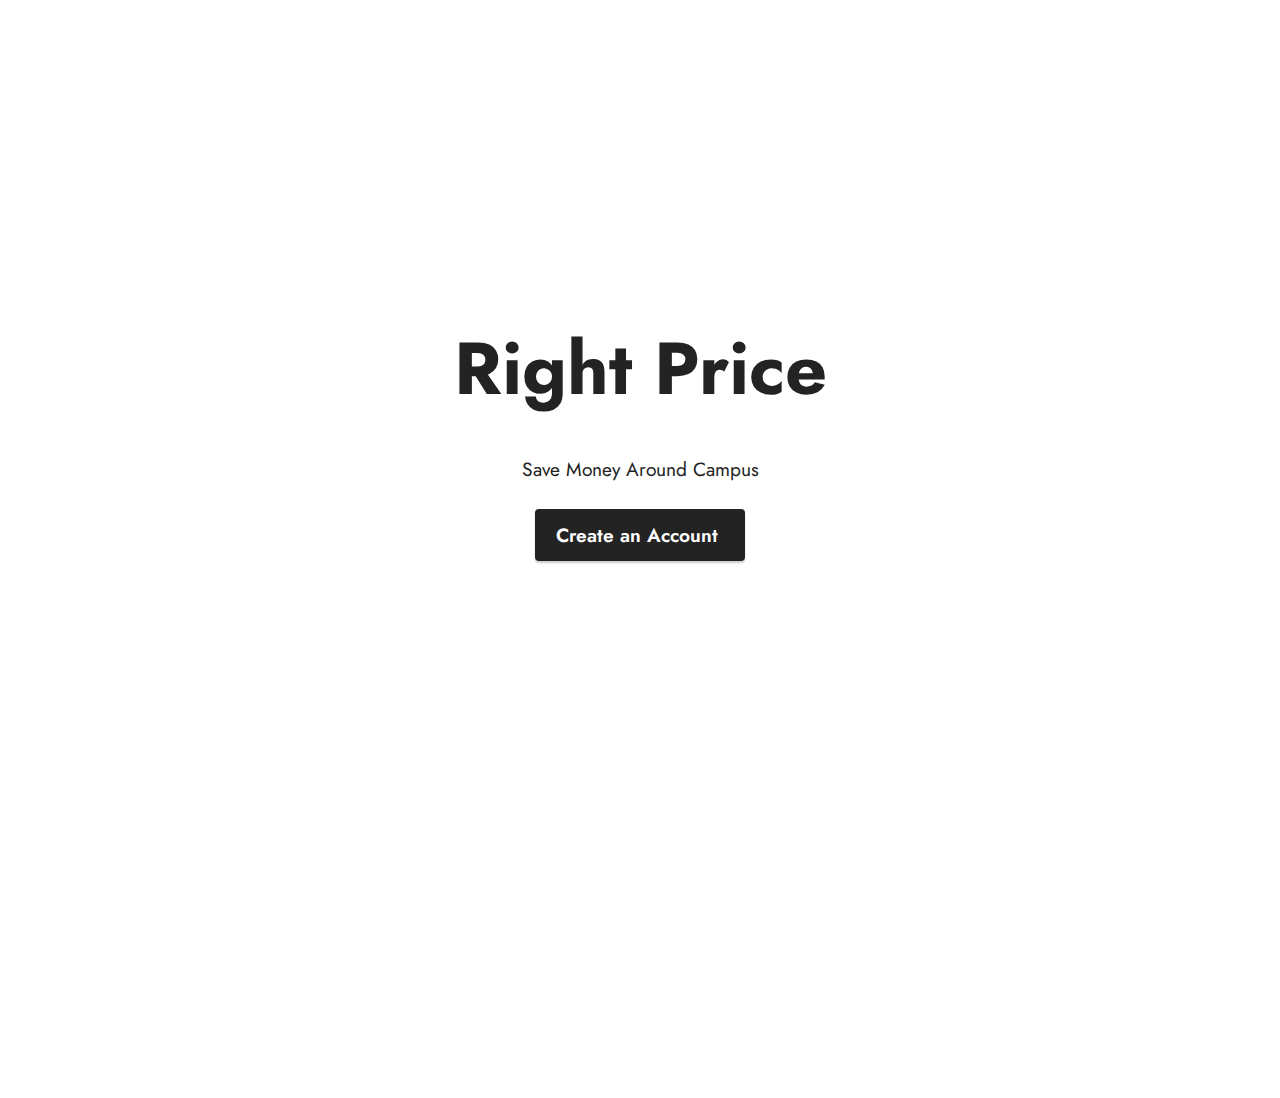
==== index.html @ 7a28417a "Update index.html" ====
<!DOCTYPE html>
<html  >
<head>
  <!-- Site made with Mobirise Website Builder v5.2.0, https://mobirise.com -->
  <meta charset="UTF-8">
  <meta http-equiv="X-UA-Compatible" content="IE=edge">
  <meta name="generator" content="Mobirise v5.2.0, mobirise.com">
  <meta name="viewport" content="width=device-width, initial-scale=1, minimum-scale=1">
  <link rel="shortcut icon" href="assets/images/logo5.png" type="image/x-icon">
  <meta name="description" content="">
  
  
  <title>Home</title>
  <link rel="stylesheet" href="assets/tether/tether.min.css">
  <link rel="stylesheet" href="assets/bootstrap/css/bootstrap.min.css">
  <link rel="stylesheet" href="assets/bootstrap/css/bootstrap-grid.min.css">
  <link rel="stylesheet" href="assets/bootstrap/css/bootstrap-reboot.min.css">
  <link rel="stylesheet" href="assets/animatecss/animate.css">
  <link rel="stylesheet" href="assets/theme/css/style.css">
  <link rel="preload" as="style" href="assets/mobirise/css/mbr-additional.css"><link rel="stylesheet" href="assets/mobirise/css/mbr-additional.css" type="text/css">
  
 
 
</head>
<body>
  
  <section class="header3 cid-stjViTQ0nX mbr-fullscreen" id="header3-0">

    

    <div class="mbr-overlay" style="opacity: 0.2; background-color: rgb(255, 255, 255);"></div>

    <div class="align-center container">
        <div class="row justify-content-center">
            <div class="col-12 col-lg-6">
                <h1 class="mbr-section-title mbr-fonts-style mb-3 display-1"><strong>Right Price</strong></h1>
              
              
                
                <p class="mbr-text mbr-fonts-style display-7"><br>Save Money Around Campus</p>
                <div class="mbr-section-btn mt-3"><a class="btn btn-black display-7" href="page1.html">Create an Account&nbsp;<br></a></div>
            </div>
        </div>
    </div>
</section><section style="background-color: #fff; font-family: -apple-system, BlinkMacSystemFont, 'Segoe UI', 'Roboto', 'Helvetica Neue', Arial, sans-serif; color:#aaa; font-size:12px; padding: 0; align-items: center; display: flex;"><a href="https://mobirise.site/i" style="flex: 1 1; height: 3rem; padding-left: 1rem;"></a><p style="flex: 0 0 auto; margin:0; padding-right:1rem;">Website was <a href="https://mobirise.site/g" style="color:#aaa;">created</a> with Mobirise</p></section><script src="assets/web/assets/jquery/jquery.min.js"></script>  <script src="assets/popper/popper.min.js"></script>  <script src="assets/tether/tether.min.js"></script>  <script src="assets/bootstrap/js/bootstrap.min.js"></script>  <script src="assets/smoothscroll/smooth-scroll.js"></script>  <script src="assets/viewportchecker/jquery.viewportchecker.js"></script>  <script src="assets/theme/js/script.js"></script>  
  
<button class="button">
    <div class="icon">
        <div class="cannon"></div>
        <div class="confetti">
            <svg viewBox="0 0 18 16">
                <polyline points="1 10 4 7 4 5 6 1" />
                <path d="M4,13 C5.33333333,9 7,7 9,7 C11,7 12.3340042,6 13.0020125,4" />
                <path d="M6,15 C7.83362334,13.6666667 9.83362334,12.6666667 12,12 C14.1663767,11.3333333 15.8330433,9.66666667 17,7" />
            </svg>
            <i></i><i></i><i></i><i></i><i></i><i></i>
            <div class="emitter"></div>
        </div>
    </div>
    <span>Confirm</span>
</button>

<button class="button white">
    <div class="icon">
        <div class="cannon"></div>
        <div class="confetti">
            <svg viewBox="0 0 18 16">
                <polyline points="1 10 4 7 4 5 6 1" />
                <path d="M4,13 C5.33333333,9 7,7 9,7 C11,7 12.3340042,6 13.0020125,4" />
                <path d="M6,15 C7.83362334,13.6666667 9.83362334,12.6666667 12,12 C14.1663767,11.3333333 15.8330433,9.66666667 17,7" />
            </svg>
            <i></i><i></i><i></i><i></i><i></i><i></i>
            <div class="emitter"></div>
        </div>
    </div>
    <span>Confirm</span>
</button>

<button class="button grey">
    <div class="icon">
        <div class="cannon"></div>
        <div class="confetti">
            <svg viewBox="0 0 18 16">
                <polyline points="1 10 4 7 4 5 6 1" />
                <path d="M4,13 C5.33333333,9 7,7 9,7 C11,7 12.3340042,6 13.0020125,4" />
                <path d="M6,15 C7.83362334,13.6666667 9.83362334,12.6666667 12,12 C14.1663767,11.3333333 15.8330433,9.66666667 17,7" />
            </svg>
            <i></i><i></i><i></i><i></i><i></i><i></i>
            <div class="emitter"></div>
        </div>
    </div>
    <span>Confirm</span>
</button>

<!-- dribbble - twitter -->
<a class="dribbble" href="https://dribbble.com/ai" target="_blank"><img src="https://cdn.dribbble.com/assets/dribbble-ball-mark-2bd45f09c2fb58dbbfb44766d5d1d07c5a12972d602ef8b32204d28fa3dda554.svg" alt=""></a>
<a class="twitter" target="_top" href="https://twitter.com/aaroniker_me"><svg xmlns="http://www.w3.org/2000/svg" width="72" height="72" viewBox="0 0 72 72"><path d="M67.812 16.141a26.246 26.246 0 0 1-7.519 2.06 13.134 13.134 0 0 0 5.756-7.244 26.127 26.127 0 0 1-8.313 3.176A13.075 13.075 0 0 0 48.182 10c-7.229 0-13.092 5.861-13.092 13.093 0 1.026.118 2.021.338 2.981-10.885-.548-20.528-5.757-26.987-13.679a13.048 13.048 0 0 0-1.771 6.581c0 4.542 2.312 8.551 5.824 10.898a13.048 13.048 0 0 1-5.93-1.638c-.002.055-.002.11-.002.162 0 6.345 4.513 11.638 10.504 12.84a13.177 13.177 0 0 1-3.449.457c-.846 0-1.667-.078-2.465-.231 1.667 5.2 6.499 8.986 12.23 9.09a26.276 26.276 0 0 1-16.26 5.606A26.21 26.21 0 0 1 4 55.976a37.036 37.036 0 0 0 20.067 5.882c24.083 0 37.251-19.949 37.251-37.249 0-.566-.014-1.134-.039-1.694a26.597 26.597 0 0 0 6.533-6.774z"></path></svg></a>
  
 <div id="scrollToTop" class="scrollToTop mbr-arrow-up"><a style="text-align: center;"><i class="mbr-arrow-up-icon mbr-arrow-up-icon-cm cm-icon cm-icon-smallarrow-up"></i></a></div>
    <input name="animation" type="hidden">
  </body>
</html>
---- assets/theme/css/style.css ----
section {
  background-color: #ffffff;
}

body {
  font-style: normal;
  line-height: 1.5;
  font-weight: 400;
  color: #232323;
  position: relative;
}

section,
.container,
.container-fluid {
  position: relative;
  word-wrap: break-word;
}

a.mbr-iconfont:hover {
  text-decoration: none;
}

.article .lead p,
.article .lead ul,
.article .lead ol,
.article .lead pre,
.article .lead blockquote {
  margin-bottom: 0;
}

a {
  font-style: normal;
  font-weight: 400;
  cursor: pointer;
}

a, a:hover {
  text-decoration: none;
}

.mbr-section-title {
  font-style: normal;
  line-height: 1.3;
}

.mbr-section-subtitle {
  line-height: 1.3;
}

.mbr-text {
  font-style: normal;
  line-height: 1.7;
}

h1,
h2,
h3,
h4,
h5,
h6,
.display-1,
.display-2,
.display-4,
.display-5,
.display-7,
span,
p,
a {
  line-height: 1;
  word-break: break-word;
  word-wrap: break-word;
  font-weight: 400;
}

b,
strong {
  font-weight: bold;
}

input:-webkit-autofill, input:-webkit-autofill:hover, input:-webkit-autofill:focus, input:-webkit-autofill:active {
  -webkit-transition-delay: 9999s;
          transition-delay: 9999s;
  -webkit-transition-property: background-color, color;
  transition-property: background-color, color;
}

textarea[type="hidden"] {
  display: none;
}

section {
  background-position: 50% 50%;
  background-repeat: no-repeat;
  background-size: cover;
}

section .mbr-background-video,
section .mbr-background-video-preview {
  position: absolute;
  bottom: 0;
  left: 0;
  right: 0;
  top: 0;
}

.hidden {
  visibility: hidden;
}

.mbr-z-index20 {
  z-index: 20;
}

/*! Base colors */
.mbr-white {
  color: #ffffff;
}

.mbr-black {
  color: #111111;
}

.mbr-bg-white {
  background-color: #ffffff;
}

.mbr-bg-black {
  background-color: #000000;
}

/*! Text-aligns */
.align-left {
  text-align: left;
}

.align-center {
  text-align: center;
}

.align-right {
  text-align: right;
}

/*! Font-weight  */
.mbr-light {
  font-weight: 300;
}

.mbr-regular {
  font-weight: 400;
}

.mbr-semibold {
  font-weight: 500;
}

.mbr-bold {
  font-weight: 700;
}

/*! Media  */
.media-content {
  -ms-flex-preferred-size: 100%;
      flex-basis: 100%;
}

.media-container-row {
  display: -webkit-box;
  display: -ms-flexbox;
  display: flex;
  -webkit-box-orient: horizontal;
  -webkit-box-direction: normal;
      -ms-flex-direction: row;
          flex-direction: row;
  -ms-flex-wrap: wrap;
      flex-wrap: wrap;
  -webkit-box-pack: center;
      -ms-flex-pack: center;
          justify-content: center;
  -ms-flex-line-pack: center;
      align-content: center;
  -webkit-box-align: start;
      -ms-flex-align: start;
          align-items: start;
}

.media-container-row .media-size-item {
  width: 400px;
}

.media-container-column {
  display: -webkit-box;
  display: -ms-flexbox;
  display: flex;
  -webkit-box-orient: vertical;
  -webkit-box-direction: normal;
      -ms-flex-direction: column;
          flex-direction: column;
  -ms-flex-wrap: wrap;
      flex-wrap: wrap;
  -webkit-box-pack: center;
      -ms-flex-pack: center;
          justify-content: center;
  -ms-flex-line-pack: center;
      align-content: center;
  -webkit-box-align: stretch;
      -ms-flex-align: stretch;
          align-items: stretch;
}

.media-container-column > * {
  width: 100%;
}

@media (min-width: 992px) {
  .media-container-row {
    -ms-flex-wrap: nowrap;
        flex-wrap: nowrap;
  }
}

figure {
  margin-bottom: 0;
  overflow: hidden;
}

figure[mbr-media-size] {
  -webkit-transition: width 0.1s;
  transition: width 0.1s;
}

img,
iframe {
  display: block;
  width: 100%;
}

.card {
  background-color: transparent;
  border: none;
}

.card-box {
  width: 100%;
}

.card-img {
  text-align: center;
  -ms-flex-negative: 0;
      flex-shrink: 0;
  -webkit-flex-shrink: 0;
}

.media {
  max-width: 100%;
  margin: 0 auto;
}

.mbr-figure {
  -ms-flex-item-align: center;
      -ms-grid-row-align: center;
      align-self: center;
}

.media-container > div {
  max-width: 100%;
}

.mbr-figure img,
.card-img img {
  width: 100%;
}

@media (max-width: 991px) {
  .media-size-item {
    width: auto !important;
  }
  .media {
    width: auto;
  }
  .mbr-figure {
    width: 100% !important;
  }
}

/*! Buttons */
.mbr-section-btn {
  margin-left: -0.6rem;
  margin-right: -0.6rem;
  font-size: 0;
}

.btn {
  font-weight: 600;
  border-width: 1px;
  font-style: normal;
  margin: 0.6rem 0.6rem;
  white-space: normal;
  -webkit-transition: all 0.2s ease-in-out;
  transition: all 0.2s ease-in-out;
  display: -webkit-inline-box;
  display: -ms-inline-flexbox;
  display: inline-flex;
  -webkit-box-align: center;
      -ms-flex-align: center;
          align-items: center;
  -webkit-box-pack: center;
      -ms-flex-pack: center;
          justify-content: center;
  word-break: break-word;
}

.btn-sm {
  font-weight: 600;
  letter-spacing: 0px;
  -webkit-transition: all 0.3s ease-in-out;
  transition: all 0.3s ease-in-out;
}

.btn-md {
  font-weight: 600;
  letter-spacing: 0px;
  -webkit-transition: all 0.3s ease-in-out;
  transition: all 0.3s ease-in-out;
}

.btn-lg {
  font-weight: 600;
  letter-spacing: 0px;
  -webkit-transition: all 0.3s ease-in-out;
  transition: all 0.3s ease-in-out;
}

.btn-form {
  margin: 0;
}

.btn-form:hover {
  cursor: pointer;
}

nav .mbr-section-btn {
  margin-left: 0rem;
  margin-right: 0rem;
}

/*! Btn icon margin */
.btn .mbr-iconfont,
.btn.btn-sm .mbr-iconfont {
  -webkit-box-ordinal-group: 2;
      -ms-flex-order: 1;
          order: 1;
  cursor: pointer;
  margin-left: 0.5rem;
  vertical-align: sub;
}

.btn.btn-md .mbr-iconfont,
.btn.btn-md .mbr-iconfont {
  margin-left: 0.8rem;
}

.mbr-regular {
  font-weight: 400;
}

.mbr-semibold {
  font-weight: 500;
}

.mbr-bold {
  font-weight: 700;
}

[type="submit"] {
  -webkit-appearance: none;
}

/*! Full-screen */
.mbr-fullscreen .mbr-overlay {
  min-height: 100vh;
}

.mbr-fullscreen {
  display: -webkit-box;
  display: -ms-flexbox;
  display: flex;
  display: -moz-flex;
  display: -ms-flex;
  display: -o-flex;
  -webkit-box-align: center;
      -ms-flex-align: center;
          align-items: center;
  min-height: 100vh;
  padding-top: 3rem;
  padding-bottom: 3rem;
}

/*! Map */
.map {
  height: 25rem;
  position: relative;
}

.map iframe {
  width: 100%;
  height: 100%;
}

/*! Scroll to top arrow */
.mbr-arrow-up {
  bottom: 25px;
  right: 90px;
  position: fixed;
  text-align: right;
  z-index: 5000;
  color: #ffffff;
  font-size: 22px;
}

.mbr-arrow-up a {
  background: rgba(0, 0, 0, 0.2);
  border-radius: 50%;
  color: #fff;
  display: inline-block;
  height: 60px;
  width: 60px;
  border: 2px solid #fff;
  outline-style: none !important;
  position: relative;
  text-decoration: none;
  -webkit-transition: all 0.3s ease-in-out;
  transition: all 0.3s ease-in-out;
  cursor: pointer;
  text-align: center;
}

.mbr-arrow-up a:hover {
  background-color: rgba(0, 0, 0, 0.4);
}

.mbr-arrow-up a i {
  line-height: 60px;
}

.mbr-arrow-up-icon {
  display: block;
  color: #fff;
}

.mbr-arrow-up-icon::before {
  content: "\203a";
  display: inline-block;
  font-family: serif;
  font-size: 22px;
  line-height: 1;
  font-style: normal;
  position: relative;
  top: 6px;
  left: -4px;
  -webkit-transform: rotate(-90deg);
          transform: rotate(-90deg);
}

/*! Arrow Down */
.mbr-arrow {
  position: absolute;
  bottom: 45px;
  left: 50%;
  width: 60px;
  height: 60px;
  cursor: pointer;
  background-color: rgba(80, 80, 80, 0.5);
  border-radius: 50%;
  -webkit-transform: translateX(-50%);
          transform: translateX(-50%);
}

@media (max-width: 767px) {
  .mbr-arrow {
    display: none;
  }
}

.mbr-arrow > a {
  display: inline-block;
  text-decoration: none;
  outline-style: none;
  -webkit-animation: arrowdown 1.7s ease-in-out infinite;
          animation: arrowdown 1.7s ease-in-out infinite;
  color: #ffffff;
}

.mbr-arrow > a > i {
  position: absolute;
  top: -2px;
  left: 15px;
  font-size: 2rem;
}

#scrollToTop a i::before {
  content: "";
  position: absolute;
  display: block;
  border-bottom: 2.5px solid #fff;
  border-left: 2.5px solid #fff;
  width: 27.8%;
  height: 27.8%;
  left: 50%;
  top: 50%;
  -webkit-transform: rotate(135deg);
  transform: translateY(-30%) translateX(-50%) rotate(135deg);
}

@keyframes arrowdown {
  0% {
    -webkit-transform: translateY(0px);
            transform: translateY(0px);
  }
  50% {
    -webkit-transform: translateY(-5px);
            transform: translateY(-5px);
  }
  100% {
    -webkit-transform: translateY(0px);
            transform: translateY(0px);
  }
}

@-webkit-keyframes arrowdown {
  0% {
    -webkit-transform: translateY(0px);
            transform: translateY(0px);
  }
  50% {
    -webkit-transform: translateY(-5px);
            transform: translateY(-5px);
  }
  100% {
    -webkit-transform: translateY(0px);
            transform: translateY(0px);
  }
}

@media (max-width: 500px) {
  .mbr-arrow-up {
    left: 50%;
    right: auto;
  }
}

/*Gradients animation*/
@keyframes gradient-animation {
  from {
    background-position: 0% 100%;
    -webkit-animation-timing-function: ease-in-out;
            animation-timing-function: ease-in-out;
  }
  to {
    background-position: 100% 0%;
    -webkit-animation-timing-function: ease-in-out;
            animation-timing-function: ease-in-out;
  }
}

@-webkit-keyframes gradient-animation {
  from {
    background-position: 0% 100%;
    -webkit-animation-timing-function: ease-in-out;
            animation-timing-function: ease-in-out;
  }
  to {
    background-position: 100% 0%;
    -webkit-animation-timing-function: ease-in-out;
            animation-timing-function: ease-in-out;
  }
}

.bg-gradient {
  background-size: 200% 200%;
  animation: gradient-animation 5s infinite alternate;
  -webkit-animation: gradient-animation 5s infinite alternate;
}

.menu .navbar-brand {
  display: -webkit-flex;
}

.menu .navbar-brand span {
  display: -webkit-box;
  display: -ms-flexbox;
  display: flex;
  display: -webkit-flex;
}

.menu .navbar-brand .navbar-caption-wrap {
  display: -webkit-flex;
}

.menu .navbar-brand .navbar-logo img {
  display: -webkit-flex;
}

@media (min-width: 768px) and (max-width: 991px) {
  .menu .navbar-toggleable-sm .navbar-nav {
    display: -webkit-box;
    display: -ms-flexbox;
  }
}

@media (max-width: 991px) {
  .menu .navbar-collapse {
    max-height: 93.5vh;
  }
  .menu .navbar-collapse.show {
    overflow: auto;
  }
}

@media (min-width: 992px) {
  .menu .navbar-nav.nav-dropdown {
    display: -webkit-flex;
  }
  .menu .navbar-toggleable-sm .navbar-collapse {
    display: -webkit-flex !important;
  }
  .menu .collapsed .navbar-collapse {
    max-height: 93.5vh;
  }
  .menu .collapsed .navbar-collapse.show {
    overflow: auto;
  }
}

@media (max-width: 767px) {
  .menu .navbar-collapse {
    max-height: 80vh;
  }
}

.nav-link .mbr-iconfont {
  margin-right: .5rem;
}

.navbar {
  display: -webkit-flex;
  -webkit-flex-wrap: wrap;
  -webkit-align-items: center;
  -webkit-justify-content: space-between;
}

.navbar-collapse {
  -webkit-flex-basis: 100%;
  -webkit-flex-grow: 1;
  -webkit-align-items: center;
}

.nav-dropdown .link {
  padding: 0.667em 1.667em !important;
  margin: 0 !important;
}

.nav {
  display: -webkit-flex;
  -webkit-flex-wrap: wrap;
}

.row {
  display: -webkit-flex;
  -webkit-flex-wrap: wrap;
}

.justify-content-center {
  -webkit-justify-content: center;
}

.form-inline {
  display: -webkit-flex;
}

.card-wrapper {
  -webkit-flex: 1;
}

.carousel-control {
  z-index: 10;
  display: -webkit-flex;
}

.carousel-controls {
  display: -webkit-flex;
}

.media {
  display: -webkit-flex;
}

.form-group:focus {
  outline: none;
}

.jq-selectbox__select {
  padding: 7px 0;
  position: relative;
}

.jq-selectbox__dropdown {
  overflow: hidden;
  border-radius: 10px;
  position: absolute;
  top: 100%;
  left: 0 !important;
  width: 100% !important;
}

.jq-selectbox__trigger-arrow {
  right: 0;
  -webkit-transform: translateY(-50%);
          transform: translateY(-50%);
}

.jq-selectbox li {
  padding: 1.07em 0.5em;
}

input[type="range"] {
  padding-left: 0 !important;
  padding-right: 0 !important;
}

.modal-dialog,
.modal-content {
  height: 100%;
}

.modal-dialog .carousel-inner {
  height: calc(100vh - 1.75rem);
}

@media (max-width: 575px) {
  .modal-dialog .carousel-inner {
    height: calc(100vh - 1rem);
  }
}

.carousel-item {
  text-align: center;
}

.carousel-item img {
  margin: auto;
}

.navbar-toggler {
  -webkit-align-self: flex-start;
  -ms-flex-item-align: start;
  align-self: flex-start;
  padding: 0.25rem 0.75rem;
  font-size: 1.25rem;
  line-height: 1;
  background: transparent;
  border: 1px solid transparent;
  border-radius: 0.25rem;
}

.navbar-toggler:focus,
.navbar-toggler:hover {
  text-decoration: none;
}

.navbar-toggler-icon {
  display: inline-block;
  width: 1.5em;
  height: 1.5em;
  vertical-align: middle;
  content: "";
  background: no-repeat center center;
  background-size: 100% 100%;
}

.navbar-toggler-left {
  position: absolute;
  left: 1rem;
}

.navbar-toggler-right {
  position: absolute;
  right: 1rem;
}

.card-img {
  width: auto;
}

.menu .navbar.collapsed:not(.beta-menu) {
  -webkit-box-orient: vertical;
  -webkit-box-direction: normal;
      -ms-flex-direction: column;
          flex-direction: column;
}

.carousel-item.active,
.carousel-item-next,
.carousel-item-prev {
  display: -webkit-box;
  display: -ms-flexbox;
  display: flex;
}

.note-air-layout .dropup .dropdown-menu,
.note-air-layout .navbar-fixed-bottom .dropdown .dropdown-menu {
  bottom: initial !important;
}

html,
body {
  height: auto;
  min-height: 100vh;
}

.dropup .dropdown-toggle::after {
  display: none;
}

.form-asterisk {
  font-family: initial;
  position: absolute;
  top: -2px;
  font-weight: normal;
}

.form-control-label {
  position: relative;
  cursor: pointer;
  margin-bottom: 0.357em;
  padding: 0;
}

.alert {
  color: #ffffff;
  border-radius: 0;
  border: 0;
  font-size: 1.1rem;
  line-height: 1.5;
  margin-bottom: 1.875rem;
  padding: 1.25rem;
  position: relative;
  text-align: center;
}

.alert.alert-form::after {
  background-color: inherit;
  bottom: -7px;
  content: "";
  display: block;
  height: 14px;
  left: 50%;
  margin-left: -7px;
  position: absolute;
  -webkit-transform: rotate(45deg);
          transform: rotate(45deg);
  width: 14px;
}

.form-control {
  background-color: #ffffff;
  background-clip: border-box;
  color: #232323;
  line-height: 1rem !important;
  height: auto;
  padding: 0.6rem 1.2rem;
  -webkit-transition: border-color 0.25s ease 0s;
  transition: border-color 0.25s ease 0s;
  border: 1px solid transparent !important;
  border-radius: 4px;
  -webkit-box-shadow: rgba(0, 0, 0, 0.07) 0px 1px 1px 0px, rgba(0, 0, 0, 0.07) 0px 1px 3px 0px, rgba(0, 0, 0, 0.03) 0px 0px 0px 1px;
          box-shadow: rgba(0, 0, 0, 0.07) 0px 1px 1px 0px, rgba(0, 0, 0, 0.07) 0px 1px 3px 0px, rgba(0, 0, 0, 0.03) 0px 0px 0px 1px;
}

.form-active .form-control:invalid {
  border-color: red;
}

form .row {
  margin-left: -0.6rem;
  margin-right: -0.6rem;
}

form .row [class*="col"] {
  padding-left: 0.6rem;
  padding-right: 0.6rem;
}

form .mbr-section-btn {
  margin: 0;
  padding-left: 0.6rem;
  padding-right: 0.6rem;
}

form .btn {
  display: -webkit-box;
  display: -ms-flexbox;
  display: flex;
  padding: 0.6rem 1.2rem;
  margin: 0;
}

form .form-check-input {
  margin-top: .5;
}

textarea.form-control {
  line-height: 1.5rem !important;
}

.form-group {
  margin-bottom: 1.2rem;
}

.form-control,
form .btn {
  min-height: 48px;
}

.gdpr-block label span.textGDPR input[name='gdpr'] {
  top: 7px;
}

.form-control:focus {
  -webkit-box-shadow: none;
          box-shadow: none;
}

:focus {
  outline: none;
}

.mbr-overlay {
  background-color: #000;
  bottom: 0;
  left: 0;
  opacity: 0.5;
  position: absolute;
  right: 0;
  top: 0;
  z-index: 0;
  pointer-events: none;
}

blockquote {
  font-style: italic;
  padding: 3rem;
  font-size: 1.09rem;
  position: relative;
  border-left: 3px solid;
}

ul,
ol,
pre,
blockquote {
  margin-bottom: 2.3125rem;
}

.mt-4 {
  margin-top: 2rem !important;
}

.mb-4 {
  margin-bottom: 2rem !important;
}

@media (min-width: 992px) {
  .container {
    padding-left: 16px;
    padding-right: 16px;
  }
  .row {
    margin-left: -16px;
    margin-right: -16px;
  }
  .row > [class*="col"] {
    padding-left: 16px;
    padding-right: 16px;
  }
}

@media (min-width: 768px) {
  .container-fluid {
    padding-left: 32px;
    padding-right: 32px;
  }
}

@media (min-width: 768px) and (max-width: 991px) {
  .mbr-container {
    padding-left: 32px;
    padding-right: 32px;
  }
}

@media (max-width: 767px) {
  .mbr-container {
    padding-left: 16px;
    padding-right: 16px;
  }
}

.card-wrapper,
.item-wrapper {
  overflow: hidden;
}

.app-video-wrapper > img {
  opacity: 1;
}
/*# sourceMappingURL=style.css.map */.engine {
	position: absolute;
	text-indent: -2400px;
	text-align: center;
	padding: 0;
	top: 0;
	left: -2400px;
}
---- assets/mobirise/css/mbr-additional.css ----
@import url(https://fonts.googleapis.com/css?family=Jost:100,200,300,400,500,600,700,800,900,100i,200i,300i,400i,500i,600i,700i,800i,900i&display=swap);



.btn {
  border-width: 2px;
}
body {
  font-family: Jost;
}
.display-1 {
  font-family: 'Jost', sans-serif;
  font-size: 4.6rem;
  line-height: 1.1;
}
.display-1 > .mbr-iconfont {
  font-size: 5.75rem;
}
.display-2 {
  font-family: 'Jost', sans-serif;
  font-size: 3rem;
  line-height: 1.1;
}
.display-2 > .mbr-iconfont {
  font-size: 3.75rem;
}
.display-4 {
  font-family: 'Jost', sans-serif;
  font-size: 1.1rem;
  line-height: 1.5;
}
.display-4 > .mbr-iconfont {
  font-size: 1.375rem;
}
.display-5 {
  font-family: 'Jost', sans-serif;
  font-size: 2rem;
  line-height: 1.5;
}
.display-5 > .mbr-iconfont {
  font-size: 2.5rem;
}
.display-7 {
  font-family: 'Jost', sans-serif;
  font-size: 1.2rem;
  line-height: 1.5;
}
.display-7 > .mbr-iconfont {
  font-size: 1.5rem;
}
/* ---- Fluid typography for mobile devices ---- */
/* 1.4 - font scale ratio ( bootstrap == 1.42857 ) */
/* 100vw - current viewport width */
/* (48 - 20)  48 == 48rem == 768px, 20 == 20rem == 320px(minimal supported viewport) */
/* 0.65 - min scale variable, may vary */
@media (max-width: 992px) {
  .display-1 {
    font-size: 3.68rem;
  }
}
@media (max-width: 768px) {
  .display-1 {
    font-size: 3.22rem;
    font-size: calc( 2.26rem + (4.6 - 2.26) * ((100vw - 20rem) / (48 - 20)));
    line-height: calc( 1.1 * (2.26rem + (4.6 - 2.26) * ((100vw - 20rem) / (48 - 20))));
  }
  .display-2 {
    font-size: 2.4rem;
    font-size: calc( 1.7rem + (3 - 1.7) * ((100vw - 20rem) / (48 - 20)));
    line-height: calc( 1.3 * (1.7rem + (3 - 1.7) * ((100vw - 20rem) / (48 - 20))));
  }
  .display-4 {
    font-size: 0.88rem;
    font-size: calc( 1.0350000000000001rem + (1.1 - 1.0350000000000001) * ((100vw - 20rem) / (48 - 20)));
    line-height: calc( 1.4 * (1.0350000000000001rem + (1.1 - 1.0350000000000001) * ((100vw - 20rem) / (48 - 20))));
  }
  .display-5 {
    font-size: 1.6rem;
    font-size: calc( 1.35rem + (2 - 1.35) * ((100vw - 20rem) / (48 - 20)));
    line-height: calc( 1.4 * (1.35rem + (2 - 1.35) * ((100vw - 20rem) / (48 - 20))));
  }
  .display-7 {
    font-size: 0.96rem;
    font-size: calc( 1.07rem + (1.2 - 1.07) * ((100vw - 20rem) / (48 - 20)));
    line-height: calc( 1.4 * (1.07rem + (1.2 - 1.07) * ((100vw - 20rem) / (48 - 20))));
  }
}
/* Buttons */
.btn {
  padding: 0.6rem 1.2rem;
  border-radius: 4px;
}
.btn-sm {
  padding: 0.6rem 1.2rem;
  border-radius: 4px;
}
.btn-md {
  padding: 0.6rem 1.2rem;
  border-radius: 4px;
}
.btn-lg {
  padding: 1rem 2.6rem;
  border-radius: 4px;
}
.bg-primary {
  background-color: #353535 !important;
}
.bg-success {
  background-color: #40b0bf !important;
}
.bg-info {
  background-color: #47b5ed !important;
}
.bg-warning {
  background-color: #ffe161 !important;
}
.bg-danger {
  background-color: #ff9966 !important;
}
.btn-primary,
.btn-primary:active {
  background-color: #353535 !important;
  border-color: #353535 !important;
  color: #ffffff !important;
  box-shadow: 0 2px 2px 0 rgba(0, 0, 0, 0.2);
}
.btn-primary:hover,
.btn-primary:focus,
.btn-primary.focus,
.btn-primary.active {
  color: #ffffff !important;
  background-color: #0a0a0a !important;
  border-color: #0a0a0a !important;
  box-shadow: 0 2px 5px 0 rgba(0, 0, 0, 0.2);
}
.btn-primary.disabled,
.btn-primary:disabled {
  color: #ffffff !important;
  background-color: #0a0a0a !important;
  border-color: #0a0a0a !important;
}
.btn-secondary,
.btn-secondary:active {
  background-color: #ff6666 !important;
  border-color: #ff6666 !important;
  color: #ffffff !important;
  box-shadow: 0 2px 2px 0 rgba(0, 0, 0, 0.2);
}
.btn-secondary:hover,
.btn-secondary:focus,
.btn-secondary.focus,
.btn-secondary.active {
  color: #ffffff !important;
  background-color: #ff0f0f !important;
  border-color: #ff0f0f !important;
  box-shadow: 0 2px 5px 0 rgba(0, 0, 0, 0.2);
}
.btn-secondary.disabled,
.btn-secondary:disabled {
  color: #ffffff !important;
  background-color: #ff0f0f !important;
  border-color: #ff0f0f !important;
}
.btn-info,
.btn-info:active {
  background-color: #47b5ed !important;
  border-color: #47b5ed !important;
  color: #ffffff !important;
  box-shadow: 0 2px 2px 0 rgba(0, 0, 0, 0.2);
}
.btn-info:hover,
.btn-info:focus,
.btn-info.focus,
.btn-info.active {
  color: #ffffff !important;
  background-color: #148cca !important;
  border-color: #148cca !important;
  box-shadow: 0 2px 5px 0 rgba(0, 0, 0, 0.2);
}
.btn-info.disabled,
.btn-info:disabled {
  color: #ffffff !important;
  background-color: #148cca !important;
  border-color: #148cca !important;
}
.btn-success,
.btn-success:active {
  background-color: #40b0bf !important;
  border-color: #40b0bf !important;
  color: #ffffff !important;
  box-shadow: 0 2px 2px 0 rgba(0, 0, 0, 0.2);
}
.btn-success:hover,
.btn-success:focus,
.btn-success.focus,
.btn-success.active {
  color: #ffffff !important;
  background-color: #2a747e !important;
  border-color: #2a747e !important;
  box-shadow: 0 2px 5px 0 rgba(0, 0, 0, 0.2);
}
.btn-success.disabled,
.btn-success:disabled {
  color: #ffffff !important;
  background-color: #2a747e !important;
  border-color: #2a747e !important;
}
.btn-warning,
.btn-warning:active {
  background-color: #ffe161 !important;
  border-color: #ffe161 !important;
  color: #614f00 !important;
  box-shadow: 0 2px 2px 0 rgba(0, 0, 0, 0.2);
}
.btn-warning:hover,
.btn-warning:focus,
.btn-warning.focus,
.btn-warning.active {
  color: #0a0800 !important;
  background-color: #ffd10a !important;
  border-color: #ffd10a !important;
  box-shadow: 0 2px 5px 0 rgba(0, 0, 0, 0.2);
}
.btn-warning.disabled,
.btn-warning:disabled {
  color: #614f00 !important;
  background-color: #ffd10a !important;
  border-color: #ffd10a !important;
}
.btn-danger,
.btn-danger:active {
  background-color: #ff9966 !important;
  border-color: #ff9966 !important;
  color: #ffffff !important;
  box-shadow: 0 2px 2px 0 rgba(0, 0, 0, 0.2);
}
.btn-danger:hover,
.btn-danger:focus,
.btn-danger.focus,
.btn-danger.active {
  color: #ffffff !important;
  background-color: #ff5f0f !important;
  border-color: #ff5f0f !important;
  box-shadow: 0 2px 5px 0 rgba(0, 0, 0, 0.2);
}
.btn-danger.disabled,
.btn-danger:disabled {
  color: #ffffff !important;
  background-color: #ff5f0f !important;
  border-color: #ff5f0f !important;
}
.btn-white,
.btn-white:active {
  background-color: #fafafa !important;
  border-color: #fafafa !important;
  color: #7a7a7a !important;
  box-shadow: 0 2px 2px 0 rgba(0, 0, 0, 0.2);
}
.btn-white:hover,
.btn-white:focus,
.btn-white.focus,
.btn-white.active {
  color: #4f4f4f !important;
  background-color: #cfcfcf !important;
  border-color: #cfcfcf !important;
  box-shadow: 0 2px 5px 0 rgba(0, 0, 0, 0.2);
}
.btn-white.disabled,
.btn-white:disabled {
  color: #7a7a7a !important;
  background-color: #cfcfcf !important;
  border-color: #cfcfcf !important;
}
.btn-black,
.btn-black:active {
  background-color: #232323 !important;
  border-color: #232323 !important;
  color: #ffffff !important;
  box-shadow: 0 2px 2px 0 rgba(0, 0, 0, 0.2);
}
.btn-black:hover,
.btn-black:focus,
.btn-black.focus,
.btn-black.active {
  color: #ffffff !important;
  background-color: #000000 !important;
  border-color: #000000 !important;
  box-shadow: 0 2px 5px 0 rgba(0, 0, 0, 0.2);
}
.btn-black.disabled,
.btn-black:disabled {
  color: #ffffff !important;
  background-color: #000000 !important;
  border-color: #000000 !important;
}
.btn-primary-outline,
.btn-primary-outline:active {
  background-color: transparent !important;
  border-color: #353535;
  color: #353535;
}
.btn-primary-outline:hover,
.btn-primary-outline:focus,
.btn-primary-outline.focus,
.btn-primary-outline.active {
  color: #0a0a0a !important;
  background-color: transparent!important;
  border-color: #0a0a0a !important;
  box-shadow: none!important;
}
.btn-primary-outline.disabled,
.btn-primary-outline:disabled {
  color: #ffffff !important;
  background-color: #353535 !important;
  border-color: #353535 !important;
}
.btn-secondary-outline,
.btn-secondary-outline:active {
  background-color: transparent !important;
  border-color: #ff6666;
  color: #ff6666;
}
.btn-secondary-outline:hover,
.btn-secondary-outline:focus,
.btn-secondary-outline.focus,
.btn-secondary-outline.active {
  color: #ff0f0f !important;
  background-color: transparent!important;
  border-color: #ff0f0f !important;
  box-shadow: none!important;
}
.btn-secondary-outline.disabled,
.btn-secondary-outline:disabled {
  color: #ffffff !important;
  background-color: #ff6666 !important;
  border-color: #ff6666 !important;
}
.btn-info-outline,
.btn-info-outline:active {
  background-color: transparent !important;
  border-color: #47b5ed;
  color: #47b5ed;
}
.btn-info-outline:hover,
.btn-info-outline:focus,
.btn-info-outline.focus,
.btn-info-outline.active {
  color: #148cca !important;
  background-color: transparent!important;
  border-color: #148cca !important;
  box-shadow: none!important;
}
.btn-info-outline.disabled,
.btn-info-outline:disabled {
  color: #ffffff !important;
  background-color: #47b5ed !important;
  border-color: #47b5ed !important;
}
.btn-success-outline,
.btn-success-outline:active {
  background-color: transparent !important;
  border-color: #40b0bf;
  color: #40b0bf;
}
.btn-success-outline:hover,
.btn-success-outline:focus,
.btn-success-outline.focus,
.btn-success-outline.active {
  color: #2a747e !important;
  background-color: transparent!important;
  border-color: #2a747e !important;
  box-shadow: none!important;
}
.btn-success-outline.disabled,
.btn-success-outline:disabled {
  color: #ffffff !important;
  background-color: #40b0bf !important;
  border-color: #40b0bf !important;
}
.btn-warning-outline,
.btn-warning-outline:active {
  background-color: transparent !important;
  border-color: #ffe161;
  color: #ffe161;
}
.btn-warning-outline:hover,
.btn-warning-outline:focus,
.btn-warning-outline.focus,
.btn-warning-outline.active {
  color: #ffd10a !important;
  background-color: transparent!important;
  border-color: #ffd10a !important;
  box-shadow: none!important;
}
.btn-warning-outline.disabled,
.btn-warning-outline:disabled {
  color: #614f00 !important;
  background-color: #ffe161 !important;
  border-color: #ffe161 !important;
}
.btn-danger-outline,
.btn-danger-outline:active {
  background-color: transparent !important;
  border-color: #ff9966;
  color: #ff9966;
}
.btn-danger-outline:hover,
.btn-danger-outline:focus,
.btn-danger-outline.focus,
.btn-danger-outline.active {
  color: #ff5f0f !important;
  background-color: transparent!important;
  border-color: #ff5f0f !important;
  box-shadow: none!important;
}
.btn-danger-outline.disabled,
.btn-danger-outline:disabled {
  color: #ffffff !important;
  background-color: #ff9966 !important;
  border-color: #ff9966 !important;
}
.btn-black-outline,
.btn-black-outline:active {
  background-color: transparent !important;
  border-color: #232323;
  color: #232323;
}
.btn-black-outline:hover,
.btn-black-outline:focus,
.btn-black-outline.focus,
.btn-black-outline.active {
  color: #000000 !important;
  background-color: transparent!important;
  border-color: #000000 !important;
  box-shadow: none!important;
}
.btn-black-outline.disabled,
.btn-black-outline:disabled {
  color: #ffffff !important;
  background-color: #232323 !important;
  border-color: #232323 !important;
}
.btn-white-outline,
.btn-white-outline:active {
  background-color: transparent !important;
  border-color: #fafafa;
  color: #fafafa;
}
.btn-white-outline:hover,
.btn-white-outline:focus,
.btn-white-outline.focus,
.btn-white-outline.active {
  color: #cfcfcf !important;
  background-color: transparent!important;
  border-color: #cfcfcf !important;
  box-shadow: none!important;
}
.btn-white-outline.disabled,
.btn-white-outline:disabled {
  color: #7a7a7a !important;
  background-color: #fafafa !important;
  border-color: #fafafa !important;
}
.text-primary {
  color: #353535 !important;
}
.text-secondary {
  color: #ff6666 !important;
}
.text-success {
  color: #40b0bf !important;
}
.text-info {
  color: #47b5ed !important;
}
.text-warning {
  color: #ffe161 !important;
}
.text-danger {
  color: #ff9966 !important;
}
.text-white {
  color: #fafafa !important;
}
.text-black {
  color: #232323 !important;
}
a.text-primary:hover,
a.text-primary:focus,
a.text-primary.active {
  color: #020202 !important;
}
a.text-secondary:hover,
a.text-secondary:focus,
a.text-secondary.active {
  color: #ff0000 !important;
}
a.text-success:hover,
a.text-success:focus,
a.text-success.active {
  color: #266a73 !important;
}
a.text-info:hover,
a.text-info:focus,
a.text-info.active {
  color: #1283bc !important;
}
a.text-warning:hover,
a.text-warning:focus,
a.text-warning.active {
  color: #facb00 !important;
}
a.text-danger:hover,
a.text-danger:focus,
a.text-danger.active {
  color: #ff5500 !important;
}
a.text-white:hover,
a.text-white:focus,
a.text-white.active {
  color: #c7c7c7 !important;
}
a.text-black:hover,
a.text-black:focus,
a.text-black.active {
  color: #000000 !important;
}
a[class*="text-"]:not(.nav-link):not(.dropdown-item):not([role]) {
  transition: 0.2s;
  position: relative;
  background-image: linear-gradient(currentColor 50%, currentColor 50%);
  background-size: 10000px 2px;
  background-repeat: no-repeat;
  background-position: 0 1.2em;
}
.nav-tabs .nav-link.active {
  color: #353535;
}
.nav-tabs .nav-link:not(.active) {
  color: #232323;
}
.alert-success {
  background-color: #70c770;
}
.alert-info {
  background-color: #47b5ed;
}
.alert-warning {
  background-color: #ffe161;
}
.alert-danger {
  background-color: #ff9966;
}
.mbr-gallery-filter li.active .btn {
  background-color: #353535;
  border-color: #353535;
  color: #ffffff;
}
.mbr-gallery-filter li.active .btn:focus {
  box-shadow: none;
}
a,
a:hover {
  color: #353535;
}
.mbr-plan-header.bg-primary .mbr-plan-subtitle,
.mbr-plan-header.bg-primary .mbr-plan-price-desc {
  color: #a8a8a8;
}
.mbr-plan-header.bg-success .mbr-plan-subtitle,
.mbr-plan-header.bg-success .mbr-plan-price-desc {
  color: #a0d8df;
}
.mbr-plan-header.bg-info .mbr-plan-subtitle,
.mbr-plan-header.bg-info .mbr-plan-price-desc {
  color: #ffffff;
}
.mbr-plan-header.bg-warning .mbr-plan-subtitle,
.mbr-plan-header.bg-warning .mbr-plan-price-desc {
  color: #ffffff;
}
.mbr-plan-header.bg-danger .mbr-plan-subtitle,
.mbr-plan-header.bg-danger .mbr-plan-price-desc {
  color: #ffffff;
}
/* Scroll to top button*/
.form-control {
  font-family: 'Jost', sans-serif;
  font-size: 1.1rem;
  line-height: 1.5;
  font-weight: 400;
}
.form-control > .mbr-iconfont {
  font-size: 1.375rem;
}
.form-control:hover,
.form-control:focus {
  box-shadow: rgba(0, 0, 0, 0.07) 0px 1px 1px 0px, rgba(0, 0, 0, 0.07) 0px 1px 3px 0px, rgba(0, 0, 0, 0.03) 0px 0px 0px 1px;
  border-color: #353535 !important;
}
.form-control:-webkit-input-placeholder {
  font-family: 'Jost', sans-serif;
  font-size: 1.1rem;
  line-height: 1.5;
  font-weight: 400;
}
.form-control:-webkit-input-placeholder > .mbr-iconfont {
  font-size: 1.375rem;
}
blockquote {
  border-color: #353535;
}
/* Forms */
.jq-selectbox li:hover,
.jq-selectbox li.selected {
  background-color: #353535;
  color: #ffffff;
}
.jq-number__spin {
  transition: 0.25s ease;
}
.jq-number__spin:hover {
  border-color: #353535;
}
.jq-selectbox .jq-selectbox__trigger-arrow,
.jq-number__spin.minus:after,
.jq-number__spin.plus:after {
  transition: 0.4s;
  border-top-color: #353535;
  border-bottom-color: #353535;
}
.jq-selectbox:hover .jq-selectbox__trigger-arrow,
.jq-number__spin.minus:hover:after,
.jq-number__spin.plus:hover:after {
  border-top-color: #353535;
  border-bottom-color: #353535;
}
.xdsoft_datetimepicker .xdsoft_calendar td.xdsoft_default,
.xdsoft_datetimepicker .xdsoft_calendar td.xdsoft_current,
.xdsoft_datetimepicker .xdsoft_timepicker .xdsoft_time_box > div > div.xdsoft_current {
  color: #ffffff !important;
  background-color: #353535 !important;
  box-shadow: none !important;
}
.xdsoft_datetimepicker .xdsoft_calendar td:hover,
.xdsoft_datetimepicker .xdsoft_timepicker .xdsoft_time_box > div > div:hover {
  color: #000000 !important;
  background: #ff6666 !important;
  box-shadow: none !important;
}
.lazy-bg {
  background-image: none !important;
}
.lazy-placeholder:not(section),
.lazy-none {
  display: block;
  position: relative;
  padding-bottom: 56.25%;
  width: 100%;
  height: auto;
}
iframe.lazy-placeholder,
.lazy-placeholder:after {
  content: '';
  position: absolute;
  width: 200px;
  height: 200px;
  background: transparent no-repeat center;
  background-size: contain;
  top: 50%;
  left: 50%;
  transform: translateX(-50%) translateY(-50%);
  background-image: url("data:image/svg+xml;charset=UTF-8,%3csvg width='32' height='32' viewBox='0 0 64 64' xmlns='http://www.w3.org/2000/svg' stroke='%23353535' %3e%3cg fill='none' fill-rule='evenodd'%3e%3cg transform='translate(16 16)' stroke-width='2'%3e%3ccircle stroke-opacity='.5' cx='16' cy='16' r='16'/%3e%3cpath d='M32 16c0-9.94-8.06-16-16-16'%3e%3canimateTransform attributeName='transform' type='rotate' from='0 16 16' to='360 16 16' dur='1s' repeatCount='indefinite'/%3e%3c/path%3e%3c/g%3e%3c/g%3e%3c/svg%3e");
}
section.lazy-placeholder:after {
  opacity: 0.5;
}
body {
  overflow-x: hidden;
}
a {
  transition: color 0.6s;
}
.cid-stjViTQ0nX {
  background-image: url("../../../assets/images/84d87eb7e536135161c55887d878d44b.gif");
}
.cid-stk23o3ndM {
  background-image: url("../../../assets/images/background3.jpg");
}
.cid-stk23o3ndM .number-wrap {
  color: #ffffff;
  text-align: center;
}
.cid-stk23o3ndM .number {
  color: #ffffff;
}
.cid-stk23o3ndM .period {
  display: block;
}
.cid-stk23o3ndM .dot {
  display: none;
}
@media (max-width: 767px) {
  .cid-stk23o3ndM .period {
    font-size: 0.8rem;
  }
}
.cid-stk23o3ndM .btn {
  height: 100%;
  margin: 0;
}
.cid-stk23o3ndM .mbr-section-btn {
  margin-bottom: 1.2rem;
}
.cid-stk23o3ndM .mbr-section-title {
  color: #ffffff;
}
.cid-stk23o3ndM .mbr-text {
  color: #ffffff;
}
.cid-stk23o3ndM .icons-menu .soc-item {
  padding-left: 8px;
  padding-right: 8px;
}
.cid-stk23o3ndM .icons-menu .soc-item .mbr-iconfont {
  font-size: 2rem;
  display: flex;
  border-radius: 50%;
  text-align: center;
  color: #ffffff;
  border: 2px solid #ffffff;
  justify-content: center;
  align-content: center;
  transition: all 0.3s;
}
.cid-stk23o3ndM .icons-menu .soc-item .mbr-iconfont:before {
  padding: 0.6rem;
}
.cid-stk23o3ndM .icons-menu .soc-item .mbr-iconfont:hover {
  background-color: #ffffff;
  color: #000000;
}
---- assets/mobirise/css/mbr-additional.css ----
@import url(https://fonts.googleapis.com/css?family=Jost:100,200,300,400,500,600,700,800,900,100i,200i,300i,400i,500i,600i,700i,800i,900i&display=swap);



.btn {
  border-width: 2px;
}
body {
  font-family: Jost;
}
.display-1 {
  font-family: 'Jost', sans-serif;
  font-size: 4.6rem;
  line-height: 1.1;
}
.display-1 > .mbr-iconfont {
  font-size: 5.75rem;
}
.display-2 {
  font-family: 'Jost', sans-serif;
  font-size: 3rem;
  line-height: 1.1;
}
.display-2 > .mbr-iconfont {
  font-size: 3.75rem;
}
.display-4 {
  font-family: 'Jost', sans-serif;
  font-size: 1.1rem;
  line-height: 1.5;
}
.display-4 > .mbr-iconfont {
  font-size: 1.375rem;
}
.display-5 {
  font-family: 'Jost', sans-serif;
  font-size: 2rem;
  line-height: 1.5;
}
.display-5 > .mbr-iconfont {
  font-size: 2.5rem;
}
.display-7 {
  font-family: 'Jost', sans-serif;
  font-size: 1.2rem;
  line-height: 1.5;
}
.display-7 > .mbr-iconfont {
  font-size: 1.5rem;
}
/* ---- Fluid typography for mobile devices ---- */
/* 1.4 - font scale ratio ( bootstrap == 1.42857 ) */
/* 100vw - current viewport width */
/* (48 - 20)  48 == 48rem == 768px, 20 == 20rem == 320px(minimal supported viewport) */
/* 0.65 - min scale variable, may vary */
@media (max-width: 992px) {
  .display-1 {
    font-size: 3.68rem;
  }
}
@media (max-width: 768px) {
  .display-1 {
    font-size: 3.22rem;
    font-size: calc( 2.26rem + (4.6 - 2.26) * ((100vw - 20rem) / (48 - 20)));
    line-height: calc( 1.1 * (2.26rem + (4.6 - 2.26) * ((100vw - 20rem) / (48 - 20))));
  }
  .display-2 {
    font-size: 2.4rem;
    font-size: calc( 1.7rem + (3 - 1.7) * ((100vw - 20rem) / (48 - 20)));
    line-height: calc( 1.3 * (1.7rem + (3 - 1.7) * ((100vw - 20rem) / (48 - 20))));
  }
  .display-4 {
    font-size: 0.88rem;
    font-size: calc( 1.0350000000000001rem + (1.1 - 1.0350000000000001) * ((100vw - 20rem) / (48 - 20)));
    line-height: calc( 1.4 * (1.0350000000000001rem + (1.1 - 1.0350000000000001) * ((100vw - 20rem) / (48 - 20))));
  }
  .display-5 {
    font-size: 1.6rem;
    font-size: calc( 1.35rem + (2 - 1.35) * ((100vw - 20rem) / (48 - 20)));
    line-height: calc( 1.4 * (1.35rem + (2 - 1.35) * ((100vw - 20rem) / (48 - 20))));
  }
  .display-7 {
    font-size: 0.96rem;
    font-size: calc( 1.07rem + (1.2 - 1.07) * ((100vw - 20rem) / (48 - 20)));
    line-height: calc( 1.4 * (1.07rem + (1.2 - 1.07) * ((100vw - 20rem) / (48 - 20))));
  }
}
/* Buttons */
.btn {
  padding: 0.6rem 1.2rem;
  border-radius: 4px;
}
.btn-sm {
  padding: 0.6rem 1.2rem;
  border-radius: 4px;
}
.btn-md {
  padding: 0.6rem 1.2rem;
  border-radius: 4px;
}
.btn-lg {
  padding: 1rem 2.6rem;
  border-radius: 4px;
}
.bg-primary {
  background-color: #353535 !important;
}
.bg-success {
  background-color: #40b0bf !important;
}
.bg-info {
  background-color: #47b5ed !important;
}
.bg-warning {
  background-color: #ffe161 !important;
}
.bg-danger {
  background-color: #ff9966 !important;
}
.btn-primary,
.btn-primary:active {
  background-color: #353535 !important;
  border-color: #353535 !important;
  color: #ffffff !important;
  box-shadow: 0 2px 2px 0 rgba(0, 0, 0, 0.2);
}
.btn-primary:hover,
.btn-primary:focus,
.btn-primary.focus,
.btn-primary.active {
  color: #ffffff !important;
  background-color: #0a0a0a !important;
  border-color: #0a0a0a !important;
  box-shadow: 0 2px 5px 0 rgba(0, 0, 0, 0.2);
}
.btn-primary.disabled,
.btn-primary:disabled {
  color: #ffffff !important;
  background-color: #0a0a0a !important;
  border-color: #0a0a0a !important;
}
.btn-secondary,
.btn-secondary:active {
  background-color: #ff6666 !important;
  border-color: #ff6666 !important;
  color: #ffffff !important;
  box-shadow: 0 2px 2px 0 rgba(0, 0, 0, 0.2);
}
.btn-secondary:hover,
.btn-secondary:focus,
.btn-secondary.focus,
.btn-secondary.active {
  color: #ffffff !important;
  background-color: #ff0f0f !important;
  border-color: #ff0f0f !important;
  box-shadow: 0 2px 5px 0 rgba(0, 0, 0, 0.2);
}
.btn-secondary.disabled,
.btn-secondary:disabled {
  color: #ffffff !important;
  background-color: #ff0f0f !important;
  border-color: #ff0f0f !important;
}
.btn-info,
.btn-info:active {
  background-color: #47b5ed !important;
  border-color: #47b5ed !important;
  color: #ffffff !important;
  box-shadow: 0 2px 2px 0 rgba(0, 0, 0, 0.2);
}
.btn-info:hover,
.btn-info:focus,
.btn-info.focus,
.btn-info.active {
  color: #ffffff !important;
  background-color: #148cca !important;
  border-color: #148cca !important;
  box-shadow: 0 2px 5px 0 rgba(0, 0, 0, 0.2);
}
.btn-info.disabled,
.btn-info:disabled {
  color: #ffffff !important;
  background-color: #148cca !important;
  border-color: #148cca !important;
}
.btn-success,
.btn-success:active {
  background-color: #40b0bf !important;
  border-color: #40b0bf !important;
  color: #ffffff !important;
  box-shadow: 0 2px 2px 0 rgba(0, 0, 0, 0.2);
}
.btn-success:hover,
.btn-success:focus,
.btn-success.focus,
.btn-success.active {
  color: #ffffff !important;
  background-color: #2a747e !important;
  border-color: #2a747e !important;
  box-shadow: 0 2px 5px 0 rgba(0, 0, 0, 0.2);
}
.btn-success.disabled,
.btn-success:disabled {
  color: #ffffff !important;
  background-color: #2a747e !important;
  border-color: #2a747e !important;
}
.btn-warning,
.btn-warning:active {
  background-color: #ffe161 !important;
  border-color: #ffe161 !important;
  color: #614f00 !important;
  box-shadow: 0 2px 2px 0 rgba(0, 0, 0, 0.2);
}
.btn-warning:hover,
.btn-warning:focus,
.btn-warning.focus,
.btn-warning.active {
  color: #0a0800 !important;
  background-color: #ffd10a !important;
  border-color: #ffd10a !important;
  box-shadow: 0 2px 5px 0 rgba(0, 0, 0, 0.2);
}
.btn-warning.disabled,
.btn-warning:disabled {
  color: #614f00 !important;
  background-color: #ffd10a !important;
  border-color: #ffd10a !important;
}
.btn-danger,
.btn-danger:active {
  background-color: #ff9966 !important;
  border-color: #ff9966 !important;
  color: #ffffff !important;
  box-shadow: 0 2px 2px 0 rgba(0, 0, 0, 0.2);
}
.btn-danger:hover,
.btn-danger:focus,
.btn-danger.focus,
.btn-danger.active {
  color: #ffffff !important;
  background-color: #ff5f0f !important;
  border-color: #ff5f0f !important;
  box-shadow: 0 2px 5px 0 rgba(0, 0, 0, 0.2);
}
.btn-danger.disabled,
.btn-danger:disabled {
  color: #ffffff !important;
  background-color: #ff5f0f !important;
  border-color: #ff5f0f !important;
}
.btn-white,
.btn-white:active {
  background-color: #fafafa !important;
  border-color: #fafafa !important;
  color: #7a7a7a !important;
  box-shadow: 0 2px 2px 0 rgba(0, 0, 0, 0.2);
}
.btn-white:hover,
.btn-white:focus,
.btn-white.focus,
.btn-white.active {
  color: #4f4f4f !important;
  background-color: #cfcfcf !important;
  border-color: #cfcfcf !important;
  box-shadow: 0 2px 5px 0 rgba(0, 0, 0, 0.2);
}
.btn-white.disabled,
.btn-white:disabled {
  color: #7a7a7a !important;
  background-color: #cfcfcf !important;
  border-color: #cfcfcf !important;
}
.btn-black,
.btn-black:active {
  background-color: #232323 !important;
  border-color: #232323 !important;
  color: #ffffff !important;
  box-shadow: 0 2px 2px 0 rgba(0, 0, 0, 0.2);
}
.btn-black:hover,
.btn-black:focus,
.btn-black.focus,
.btn-black.active {
  color: #ffffff !important;
  background-color: #000000 !important;
  border-color: #000000 !important;
  box-shadow: 0 2px 5px 0 rgba(0, 0, 0, 0.2);
}
.btn-black.disabled,
.btn-black:disabled {
  color: #ffffff !important;
  background-color: #000000 !important;
  border-color: #000000 !important;
}
.btn-primary-outline,
.btn-primary-outline:active {
  background-color: transparent !important;
  border-color: #353535;
  color: #353535;
}
.btn-primary-outline:hover,
.btn-primary-outline:focus,
.btn-primary-outline.focus,
.btn-primary-outline.active {
  color: #0a0a0a !important;
  background-color: transparent!important;
  border-color: #0a0a0a !important;
  box-shadow: none!important;
}
.btn-primary-outline.disabled,
.btn-primary-outline:disabled {
  color: #ffffff !important;
  background-color: #353535 !important;
  border-color: #353535 !important;
}
.btn-secondary-outline,
.btn-secondary-outline:active {
  background-color: transparent !important;
  border-color: #ff6666;
  color: #ff6666;
}
.btn-secondary-outline:hover,
.btn-secondary-outline:focus,
.btn-secondary-outline.focus,
.btn-secondary-outline.active {
  color: #ff0f0f !important;
  background-color: transparent!important;
  border-color: #ff0f0f !important;
  box-shadow: none!important;
}
.btn-secondary-outline.disabled,
.btn-secondary-outline:disabled {
  color: #ffffff !important;
  background-color: #ff6666 !important;
  border-color: #ff6666 !important;
}
.btn-info-outline,
.btn-info-outline:active {
  background-color: transparent !important;
  border-color: #47b5ed;
  color: #47b5ed;
}
.btn-info-outline:hover,
.btn-info-outline:focus,
.btn-info-outline.focus,
.btn-info-outline.active {
  color: #148cca !important;
  background-color: transparent!important;
  border-color: #148cca !important;
  box-shadow: none!important;
}
.btn-info-outline.disabled,
.btn-info-outline:disabled {
  color: #ffffff !important;
  background-color: #47b5ed !important;
  border-color: #47b5ed !important;
}
.btn-success-outline,
.btn-success-outline:active {
  background-color: transparent !important;
  border-color: #40b0bf;
  color: #40b0bf;
}
.btn-success-outline:hover,
.btn-success-outline:focus,
.btn-success-outline.focus,
.btn-success-outline.active {
  color: #2a747e !important;
  background-color: transparent!important;
  border-color: #2a747e !important;
  box-shadow: none!important;
}
.btn-success-outline.disabled,
.btn-success-outline:disabled {
  color: #ffffff !important;
  background-color: #40b0bf !important;
  border-color: #40b0bf !important;
}
.btn-warning-outline,
.btn-warning-outline:active {
  background-color: transparent !important;
  border-color: #ffe161;
  color: #ffe161;
}
.btn-warning-outline:hover,
.btn-warning-outline:focus,
.btn-warning-outline.focus,
.btn-warning-outline.active {
  color: #ffd10a !important;
  background-color: transparent!important;
  border-color: #ffd10a !important;
  box-shadow: none!important;
}
.btn-warning-outline.disabled,
.btn-warning-outline:disabled {
  color: #614f00 !important;
  background-color: #ffe161 !important;
  border-color: #ffe161 !important;
}
.btn-danger-outline,
.btn-danger-outline:active {
  background-color: transparent !important;
  border-color: #ff9966;
  color: #ff9966;
}
.btn-danger-outline:hover,
.btn-danger-outline:focus,
.btn-danger-outline.focus,
.btn-danger-outline.active {
  color: #ff5f0f !important;
  background-color: transparent!important;
  border-color: #ff5f0f !important;
  box-shadow: none!important;
}
.btn-danger-outline.disabled,
.btn-danger-outline:disabled {
  color: #ffffff !important;
  background-color: #ff9966 !important;
  border-color: #ff9966 !important;
}
.btn-black-outline,
.btn-black-outline:active {
  background-color: transparent !important;
  border-color: #232323;
  color: #232323;
}
.btn-black-outline:hover,
.btn-black-outline:focus,
.btn-black-outline.focus,
.btn-black-outline.active {
  color: #000000 !important;
  background-color: transparent!important;
  border-color: #000000 !important;
  box-shadow: none!important;
}
.btn-black-outline.disabled,
.btn-black-outline:disabled {
  color: #ffffff !important;
  background-color: #232323 !important;
  border-color: #232323 !important;
}
.btn-white-outline,
.btn-white-outline:active {
  background-color: transparent !important;
  border-color: #fafafa;
  color: #fafafa;
}
.btn-white-outline:hover,
.btn-white-outline:focus,
.btn-white-outline.focus,
.btn-white-outline.active {
  color: #cfcfcf !important;
  background-color: transparent!important;
  border-color: #cfcfcf !important;
  box-shadow: none!important;
}
.btn-white-outline.disabled,
.btn-white-outline:disabled {
  color: #7a7a7a !important;
  background-color: #fafafa !important;
  border-color: #fafafa !important;
}
.text-primary {
  color: #353535 !important;
}
.text-secondary {
  color: #ff6666 !important;
}
.text-success {
  color: #40b0bf !important;
}
.text-info {
  color: #47b5ed !important;
}
.text-warning {
  color: #ffe161 !important;
}
.text-danger {
  color: #ff9966 !important;
}
.text-white {
  color: #fafafa !important;
}
.text-black {
  color: #232323 !important;
}
a.text-primary:hover,
a.text-primary:focus,
a.text-primary.active {
  color: #020202 !important;
}
a.text-secondary:hover,
a.text-secondary:focus,
a.text-secondary.active {
  color: #ff0000 !important;
}
a.text-success:hover,
a.text-success:focus,
a.text-success.active {
  color: #266a73 !important;
}
a.text-info:hover,
a.text-info:focus,
a.text-info.active {
  color: #1283bc !important;
}
a.text-warning:hover,
a.text-warning:focus,
a.text-warning.active {
  color: #facb00 !important;
}
a.text-danger:hover,
a.text-danger:focus,
a.text-danger.active {
  color: #ff5500 !important;
}
a.text-white:hover,
a.text-white:focus,
a.text-white.active {
  color: #c7c7c7 !important;
}
a.text-black:hover,
a.text-black:focus,
a.text-black.active {
  color: #000000 !important;
}
a[class*="text-"]:not(.nav-link):not(.dropdown-item):not([role]) {
  transition: 0.2s;
  position: relative;
  background-image: linear-gradient(currentColor 50%, currentColor 50%);
  background-size: 10000px 2px;
  background-repeat: no-repeat;
  background-position: 0 1.2em;
}
.nav-tabs .nav-link.active {
  color: #353535;
}
.nav-tabs .nav-link:not(.active) {
  color: #232323;
}
.alert-success {
  background-color: #70c770;
}
.alert-info {
  background-color: #47b5ed;
}
.alert-warning {
  background-color: #ffe161;
}
.alert-danger {
  background-color: #ff9966;
}
.mbr-gallery-filter li.active .btn {
  background-color: #353535;
  border-color: #353535;
  color: #ffffff;
}
.mbr-gallery-filter li.active .btn:focus {
  box-shadow: none;
}
a,
a:hover {
  color: #353535;
}
.mbr-plan-header.bg-primary .mbr-plan-subtitle,
.mbr-plan-header.bg-primary .mbr-plan-price-desc {
  color: #a8a8a8;
}
.mbr-plan-header.bg-success .mbr-plan-subtitle,
.mbr-plan-header.bg-success .mbr-plan-price-desc {
  color: #a0d8df;
}
.mbr-plan-header.bg-info .mbr-plan-subtitle,
.mbr-plan-header.bg-info .mbr-plan-price-desc {
  color: #ffffff;
}
.mbr-plan-header.bg-warning .mbr-plan-subtitle,
.mbr-plan-header.bg-warning .mbr-plan-price-desc {
  color: #ffffff;
}
.mbr-plan-header.bg-danger .mbr-plan-subtitle,
.mbr-plan-header.bg-danger .mbr-plan-price-desc {
  color: #ffffff;
}
/* Scroll to top button*/
.form-control {
  font-family: 'Jost', sans-serif;
  font-size: 1.1rem;
  line-height: 1.5;
  font-weight: 400;
}
.form-control > .mbr-iconfont {
  font-size: 1.375rem;
}
.form-control:hover,
.form-control:focus {
  box-shadow: rgba(0, 0, 0, 0.07) 0px 1px 1px 0px, rgba(0, 0, 0, 0.07) 0px 1px 3px 0px, rgba(0, 0, 0, 0.03) 0px 0px 0px 1px;
  border-color: #353535 !important;
}
.form-control:-webkit-input-placeholder {
  font-family: 'Jost', sans-serif;
  font-size: 1.1rem;
  line-height: 1.5;
  font-weight: 400;
}
.form-control:-webkit-input-placeholder > .mbr-iconfont {
  font-size: 1.375rem;
}
blockquote {
  border-color: #353535;
}
/* Forms */
.jq-selectbox li:hover,
.jq-selectbox li.selected {
  background-color: #353535;
  color: #ffffff;
}
.jq-number__spin {
  transition: 0.25s ease;
}
.jq-number__spin:hover {
  border-color: #353535;
}
.jq-selectbox .jq-selectbox__trigger-arrow,
.jq-number__spin.minus:after,
.jq-number__spin.plus:after {
  transition: 0.4s;
  border-top-color: #353535;
  border-bottom-color: #353535;
}
.jq-selectbox:hover .jq-selectbox__trigger-arrow,
.jq-number__spin.minus:hover:after,
.jq-number__spin.plus:hover:after {
  border-top-color: #353535;
  border-bottom-color: #353535;
}
.xdsoft_datetimepicker .xdsoft_calendar td.xdsoft_default,
.xdsoft_datetimepicker .xdsoft_calendar td.xdsoft_current,
.xdsoft_datetimepicker .xdsoft_timepicker .xdsoft_time_box > div > div.xdsoft_current {
  color: #ffffff !important;
  background-color: #353535 !important;
  box-shadow: none !important;
}
.xdsoft_datetimepicker .xdsoft_calendar td:hover,
.xdsoft_datetimepicker .xdsoft_timepicker .xdsoft_time_box > div > div:hover {
  color: #000000 !important;
  background: #ff6666 !important;
  box-shadow: none !important;
}
.lazy-bg {
  background-image: none !important;
}
.lazy-placeholder:not(section),
.lazy-none {
  display: block;
  position: relative;
  padding-bottom: 56.25%;
  width: 100%;
  height: auto;
}
iframe.lazy-placeholder,
.lazy-placeholder:after {
  content: '';
  position: absolute;
  width: 200px;
  height: 200px;
  background: transparent no-repeat center;
  background-size: contain;
  top: 50%;
  left: 50%;
  transform: translateX(-50%) translateY(-50%);
  background-image: url("data:image/svg+xml;charset=UTF-8,%3csvg width='32' height='32' viewBox='0 0 64 64' xmlns='http://www.w3.org/2000/svg' stroke='%23353535' %3e%3cg fill='none' fill-rule='evenodd'%3e%3cg transform='translate(16 16)' stroke-width='2'%3e%3ccircle stroke-opacity='.5' cx='16' cy='16' r='16'/%3e%3cpath d='M32 16c0-9.94-8.06-16-16-16'%3e%3canimateTransform attributeName='transform' type='rotate' from='0 16 16' to='360 16 16' dur='1s' repeatCount='indefinite'/%3e%3c/path%3e%3c/g%3e%3c/g%3e%3c/svg%3e");
}
section.lazy-placeholder:after {
  opacity: 0.5;
}
body {
  overflow-x: hidden;
}
a {
  transition: color 0.6s;
}
.cid-stjViTQ0nX {
  background-image: url("../../../assets/images/84d87eb7e536135161c55887d878d44b.gif");
}
.cid-stk23o3ndM {
  background-image: url("../../../assets/images/background3.jpg");
}
.cid-stk23o3ndM .number-wrap {
  color: #ffffff;
  text-align: center;
}
.cid-stk23o3ndM .number {
  color: #ffffff;
}
.cid-stk23o3ndM .period {
  display: block;
}
.cid-stk23o3ndM .dot {
  display: none;
}
@media (max-width: 767px) {
  .cid-stk23o3ndM .period {
    font-size: 0.8rem;
  }
}
.cid-stk23o3ndM .btn {
  height: 100%;
  margin: 0;
}
.cid-stk23o3ndM .mbr-section-btn {
  margin-bottom: 1.2rem;
}
.cid-stk23o3ndM .mbr-section-title {
  color: #ffffff;
}
.cid-stk23o3ndM .mbr-text {
  color: #ffffff;
}
.cid-stk23o3ndM .icons-menu .soc-item {
  padding-left: 8px;
  padding-right: 8px;
}
.cid-stk23o3ndM .icons-menu .soc-item .mbr-iconfont {
  font-size: 2rem;
  display: flex;
  border-radius: 50%;
  text-align: center;
  color: #ffffff;
  border: 2px solid #ffffff;
  justify-content: center;
  align-content: center;
  transition: all 0.3s;
}
.cid-stk23o3ndM .icons-menu .soc-item .mbr-iconfont:before {
  padding: 0.6rem;
}
.cid-stk23o3ndM .icons-menu .soc-item .mbr-iconfont:hover {
  background-color: #ffffff;
  color: #000000;
}
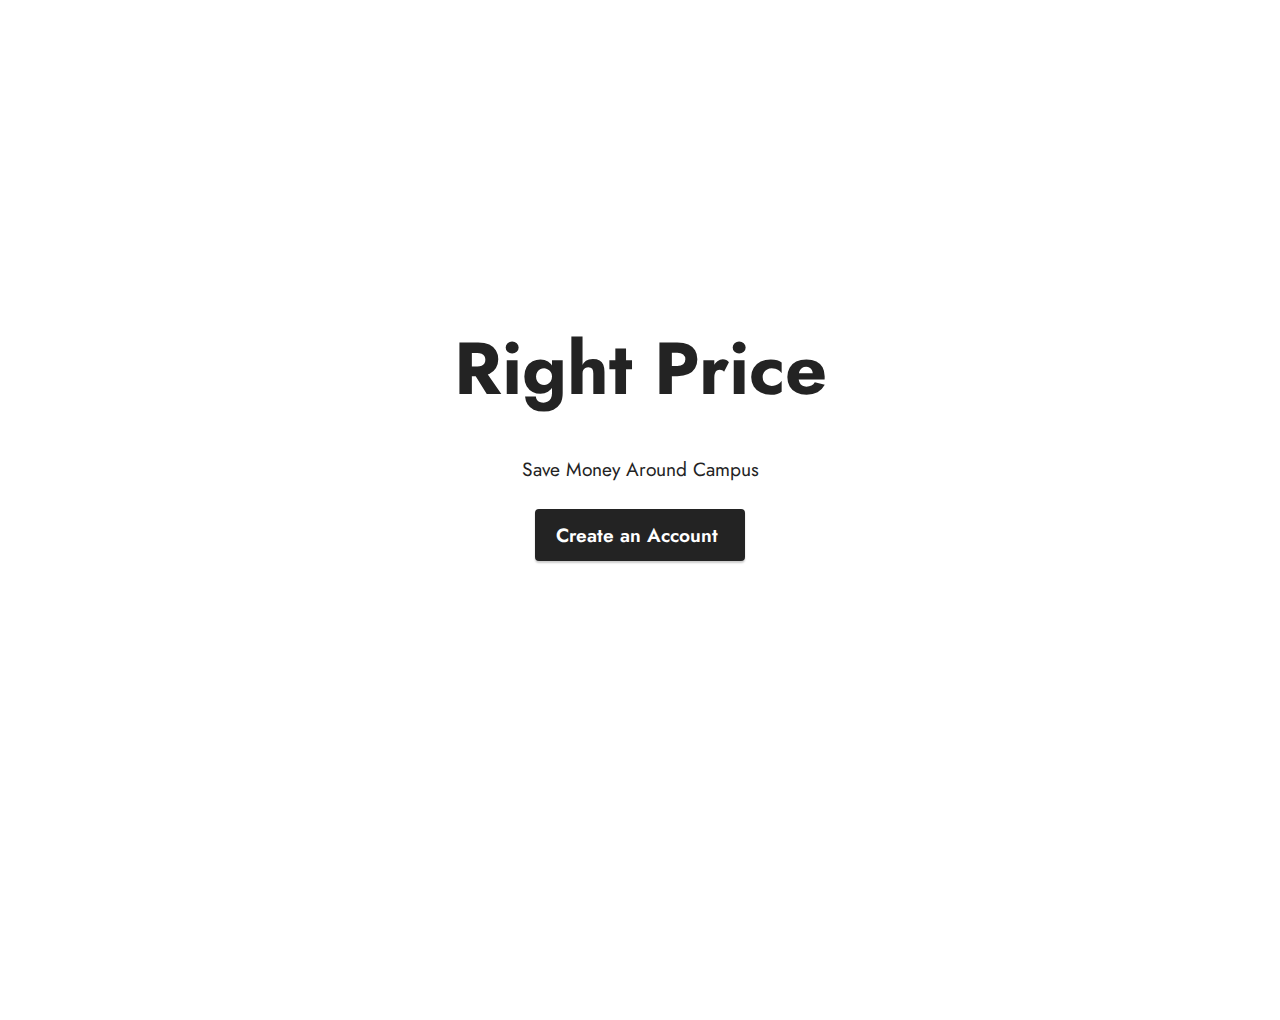
==== commit 0bed767f: "Update index.html" ====
--- a/index.html
+++ b/index.html
@@ -44,56 +44,7 @@
     </div>
 </section><section style="background-color: #fff; font-family: -apple-system, BlinkMacSystemFont, 'Segoe UI', 'Roboto', 'Helvetica Neue', Arial, sans-serif; color:#aaa; font-size:12px; padding: 0; align-items: center; display: flex;"><a href="https://mobirise.site/i" style="flex: 1 1; height: 3rem; padding-left: 1rem;"></a><p style="flex: 0 0 auto; margin:0; padding-right:1rem;">Website was <a href="https://mobirise.site/g" style="color:#aaa;">created</a> with Mobirise</p></section><script src="assets/web/assets/jquery/jquery.min.js"></script>  <script src="assets/popper/popper.min.js"></script>  <script src="assets/tether/tether.min.js"></script>  <script src="assets/bootstrap/js/bootstrap.min.js"></script>  <script src="assets/smoothscroll/smooth-scroll.js"></script>  <script src="assets/viewportchecker/jquery.viewportchecker.js"></script>  <script src="assets/theme/js/script.js"></script>  
   
-<button class="button">
-    <div class="icon">
-        <div class="cannon"></div>
-        <div class="confetti">
-            <svg viewBox="0 0 18 16">
-                <polyline points="1 10 4 7 4 5 6 1" />
-                <path d="M4,13 C5.33333333,9 7,7 9,7 C11,7 12.3340042,6 13.0020125,4" />
-                <path d="M6,15 C7.83362334,13.6666667 9.83362334,12.6666667 12,12 C14.1663767,11.3333333 15.8330433,9.66666667 17,7" />
-            </svg>
-            <i></i><i></i><i></i><i></i><i></i><i></i>
-            <div class="emitter"></div>
-        </div>
-    </div>
-    <span>Confirm</span>
-</button>
 
-<button class="button white">
-    <div class="icon">
-        <div class="cannon"></div>
-        <div class="confetti">
-            <svg viewBox="0 0 18 16">
-                <polyline points="1 10 4 7 4 5 6 1" />
-                <path d="M4,13 C5.33333333,9 7,7 9,7 C11,7 12.3340042,6 13.0020125,4" />
-                <path d="M6,15 C7.83362334,13.6666667 9.83362334,12.6666667 12,12 C14.1663767,11.3333333 15.8330433,9.66666667 17,7" />
-            </svg>
-            <i></i><i></i><i></i><i></i><i></i><i></i>
-            <div class="emitter"></div>
-        </div>
-    </div>
-    <span>Confirm</span>
-</button>
-
-<button class="button grey">
-    <div class="icon">
-        <div class="cannon"></div>
-        <div class="confetti">
-            <svg viewBox="0 0 18 16">
-                <polyline points="1 10 4 7 4 5 6 1" />
-                <path d="M4,13 C5.33333333,9 7,7 9,7 C11,7 12.3340042,6 13.0020125,4" />
-                <path d="M6,15 C7.83362334,13.6666667 9.83362334,12.6666667 12,12 C14.1663767,11.3333333 15.8330433,9.66666667 17,7" />
-            </svg>
-            <i></i><i></i><i></i><i></i><i></i><i></i>
-            <div class="emitter"></div>
-        </div>
-    </div>
-    <span>Confirm</span>
-</button>
-
-<!-- dribbble - twitter -->
-<a class="dribbble" href="https://dribbble.com/ai" target="_blank"><img src="https://cdn.dribbble.com/assets/dribbble-ball-mark-2bd45f09c2fb58dbbfb44766d5d1d07c5a12972d602ef8b32204d28fa3dda554.svg" alt=""></a>
 <a class="twitter" target="_top" href="https://twitter.com/aaroniker_me"><svg xmlns="http://www.w3.org/2000/svg" width="72" height="72" viewBox="0 0 72 72"><path d="M67.812 16.141a26.246 26.246 0 0 1-7.519 2.06 13.134 13.134 0 0 0 5.756-7.244 26.127 26.127 0 0 1-8.313 3.176A13.075 13.075 0 0 0 48.182 10c-7.229 0-13.092 5.861-13.092 13.093 0 1.026.118 2.021.338 2.981-10.885-.548-20.528-5.757-26.987-13.679a13.048 13.048 0 0 0-1.771 6.581c0 4.542 2.312 8.551 5.824 10.898a13.048 13.048 0 0 1-5.93-1.638c-.002.055-.002.11-.002.162 0 6.345 4.513 11.638 10.504 12.84a13.177 13.177 0 0 1-3.449.457c-.846 0-1.667-.078-2.465-.231 1.667 5.2 6.499 8.986 12.23 9.09a26.276 26.276 0 0 1-16.26 5.606A26.21 26.21 0 0 1 4 55.976a37.036 37.036 0 0 0 20.067 5.882c24.083 0 37.251-19.949 37.251-37.249 0-.566-.014-1.134-.039-1.694a26.597 26.597 0 0 0 6.533-6.774z"></path></svg></a>
   
  <div id="scrollToTop" class="scrollToTop mbr-arrow-up"><a style="text-align: center;"><i class="mbr-arrow-up-icon mbr-arrow-up-icon-cm cm-icon cm-icon-smallarrow-up"></i></a></div>
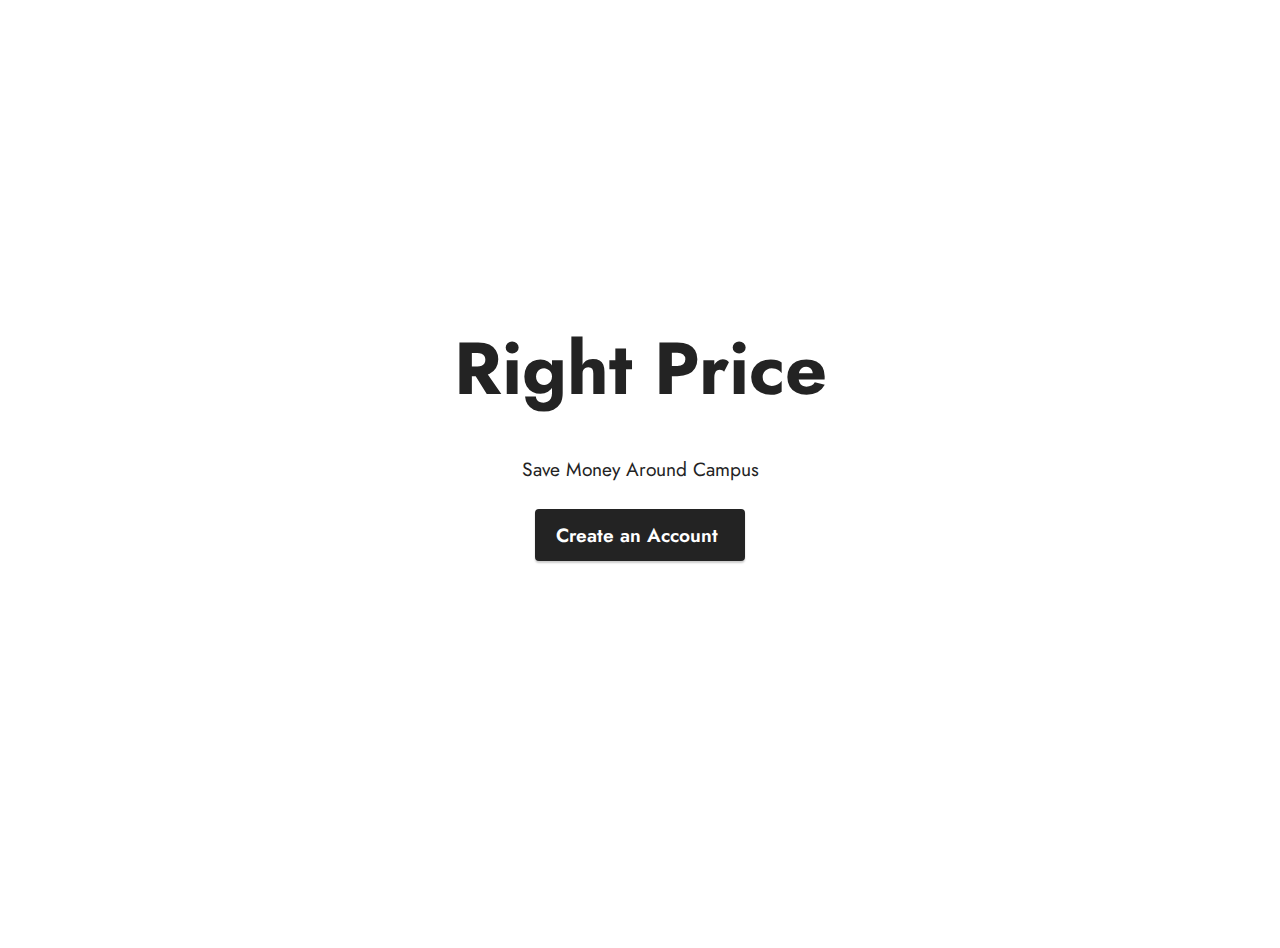
==== commit 0995b25d: "Update index.html" ====
--- a/index.html
+++ b/index.html
@@ -45,8 +45,6 @@
 </section><section style="background-color: #fff; font-family: -apple-system, BlinkMacSystemFont, 'Segoe UI', 'Roboto', 'Helvetica Neue', Arial, sans-serif; color:#aaa; font-size:12px; padding: 0; align-items: center; display: flex;"><a href="https://mobirise.site/i" style="flex: 1 1; height: 3rem; padding-left: 1rem;"></a><p style="flex: 0 0 auto; margin:0; padding-right:1rem;">Website was <a href="https://mobirise.site/g" style="color:#aaa;">created</a> with Mobirise</p></section><script src="assets/web/assets/jquery/jquery.min.js"></script>  <script src="assets/popper/popper.min.js"></script>  <script src="assets/tether/tether.min.js"></script>  <script src="assets/bootstrap/js/bootstrap.min.js"></script>  <script src="assets/smoothscroll/smooth-scroll.js"></script>  <script src="assets/viewportchecker/jquery.viewportchecker.js"></script>  <script src="assets/theme/js/script.js"></script>  
   
 
-<a class="twitter" target="_top" href="https://twitter.com/aaroniker_me"><svg xmlns="http://www.w3.org/2000/svg" width="72" height="72" viewBox="0 0 72 72"><path d="M67.812 16.141a26.246 26.246 0 0 1-7.519 2.06 13.134 13.134 0 0 0 5.756-7.244 26.127 26.127 0 0 1-8.313 3.176A13.075 13.075 0 0 0 48.182 10c-7.229 0-13.092 5.861-13.092 13.093 0 1.026.118 2.021.338 2.981-10.885-.548-20.528-5.757-26.987-13.679a13.048 13.048 0 0 0-1.771 6.581c0 4.542 2.312 8.551 5.824 10.898a13.048 13.048 0 0 1-5.93-1.638c-.002.055-.002.11-.002.162 0 6.345 4.513 11.638 10.504 12.84a13.177 13.177 0 0 1-3.449.457c-.846 0-1.667-.078-2.465-.231 1.667 5.2 6.499 8.986 12.23 9.09a26.276 26.276 0 0 1-16.26 5.606A26.21 26.21 0 0 1 4 55.976a37.036 37.036 0 0 0 20.067 5.882c24.083 0 37.251-19.949 37.251-37.249 0-.566-.014-1.134-.039-1.694a26.597 26.597 0 0 0 6.533-6.774z"></path></svg></a>
-  
  <div id="scrollToTop" class="scrollToTop mbr-arrow-up"><a style="text-align: center;"><i class="mbr-arrow-up-icon mbr-arrow-up-icon-cm cm-icon cm-icon-smallarrow-up"></i></a></div>
     <input name="animation" type="hidden">
   </body>
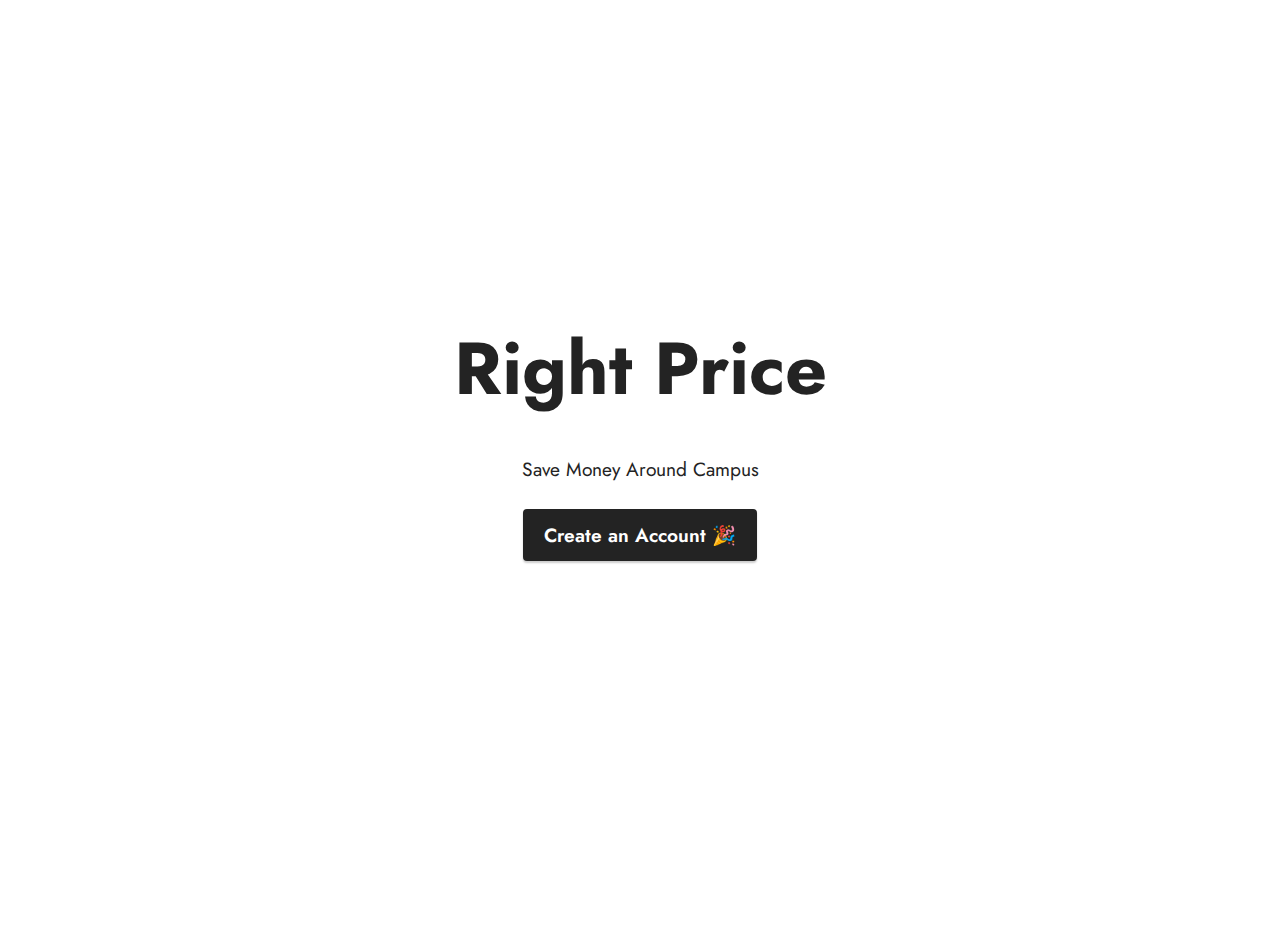
==== commit 0673c2ab: "Add files via upload" ====
--- a/index.html
+++ b/index.html
@@ -19,8 +19,9 @@
   <link rel="stylesheet" href="assets/theme/css/style.css">
   <link rel="preload" as="style" href="assets/mobirise/css/mbr-additional.css"><link rel="stylesheet" href="assets/mobirise/css/mbr-additional.css" type="text/css">
   
- 
- 
+  
+  
+  
 </head>
 <body>
   
@@ -34,18 +35,16 @@
         <div class="row justify-content-center">
             <div class="col-12 col-lg-6">
                 <h1 class="mbr-section-title mbr-fonts-style mb-3 display-1"><strong>Right Price</strong></h1>
-              
-              
                 
                 <p class="mbr-text mbr-fonts-style display-7"><br>Save Money Around Campus</p>
-                <div class="mbr-section-btn mt-3"><a class="btn btn-black display-7" href="page1.html">Create an Account&nbsp;<br></a></div>
+                <div class="mbr-section-btn mt-3"><a class="btn btn-black display-7" href="page1.html">Create an Account 🎉<br></a></div>
             </div>
         </div>
     </div>
-</section><section style="background-color: #fff; font-family: -apple-system, BlinkMacSystemFont, 'Segoe UI', 'Roboto', 'Helvetica Neue', Arial, sans-serif; color:#aaa; font-size:12px; padding: 0; align-items: center; display: flex;"><a href="https://mobirise.site/i" style="flex: 1 1; height: 3rem; padding-left: 1rem;"></a><p style="flex: 0 0 auto; margin:0; padding-right:1rem;">Website was <a href="https://mobirise.site/g" style="color:#aaa;">created</a> with Mobirise</p></section><script src="assets/web/assets/jquery/jquery.min.js"></script>  <script src="assets/popper/popper.min.js"></script>  <script src="assets/tether/tether.min.js"></script>  <script src="assets/bootstrap/js/bootstrap.min.js"></script>  <script src="assets/smoothscroll/smooth-scroll.js"></script>  <script src="assets/viewportchecker/jquery.viewportchecker.js"></script>  <script src="assets/theme/js/script.js"></script>  
+</section><section style="background-color: #fff; font-family: -apple-system, BlinkMacSystemFont, 'Segoe UI', 'Roboto', 'Helvetica Neue', Arial, sans-serif; color:#aaa; font-size:12px; padding: 0; align-items: center; display: flex;"><a href="https://mobirise.site/w" style="flex: 1 1; height: 3rem; padding-left: 1rem;"></a><p style="flex: 0 0 auto; margin:0; padding-right:1rem;">Built with Mobirise - <a href="https://mobirise.site/m" style="color:#aaa;">Go here</a></p></section><script src="assets/web/assets/jquery/jquery.min.js"></script>  <script src="assets/popper/popper.min.js"></script>  <script src="assets/tether/tether.min.js"></script>  <script src="assets/bootstrap/js/bootstrap.min.js"></script>  <script src="assets/smoothscroll/smooth-scroll.js"></script>  <script src="assets/viewportchecker/jquery.viewportchecker.js"></script>  <script src="assets/theme/js/script.js"></script>  
   
-
+  
  <div id="scrollToTop" class="scrollToTop mbr-arrow-up"><a style="text-align: center;"><i class="mbr-arrow-up-icon mbr-arrow-up-icon-cm cm-icon cm-icon-smallarrow-up"></i></a></div>
     <input name="animation" type="hidden">
   </body>
-</html>
+</html>